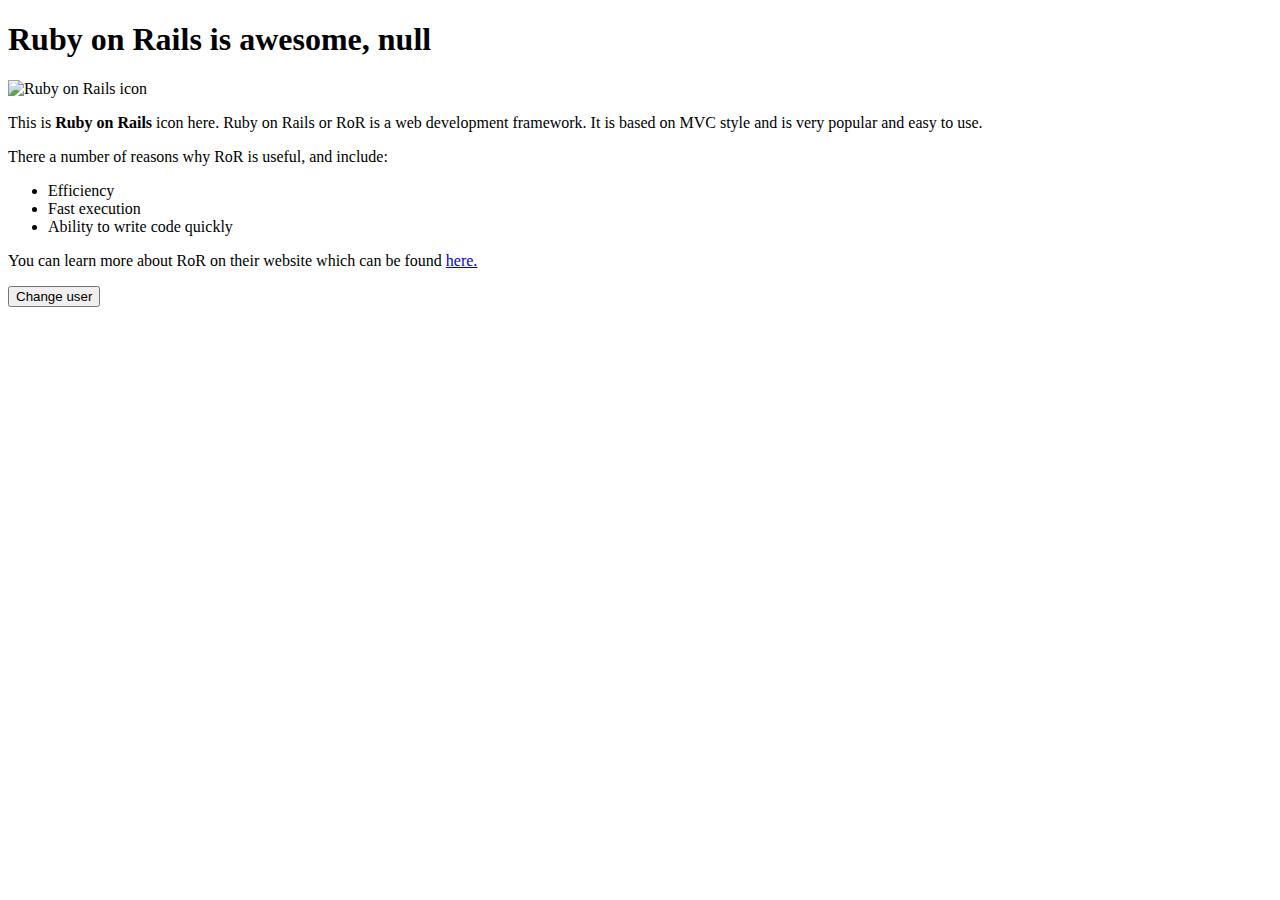
==== index.html @ 5ff3255b "Name prompt added + minor tweaks to main.js and index.html" ====
<!DOCTYPE html>
<html>
  <head>
    <link href="https://fonts.googleapis.com/css?family=Open+Sans" rel="stylesheet">
    <link href="styles/style.css" rel="stylesheet">
    <meta charset="utf-8">
    <title>Ruby on Rails!</title>
  </head>
  <body>

    <h1>Rails is awesome!</h1>

    <img src="images/index.jpeg" alt="Ruby on Rails icon">

    <p>This is <strong>Ruby on Rails</strong> icon here. Ruby on Rails or RoR is a web development framework. 
      It is based on MVC style and is very popular and easy to use.</p>
    
    <p>There a number of reasons why RoR is useful, and include: </p>

    <ul>
      <li>Efficiency</li>
      <li>Fast execution</li>
      <li>Ability to write code quickly</li>
    </ul>

    <p>You can learn more about RoR on their website which can be found 
      <a href="https://rubyonrails.org/">here.</a>
    </p>

    <button>Change user</button>
    <script src="scripts/main.js"></script>

  </body>
</html>
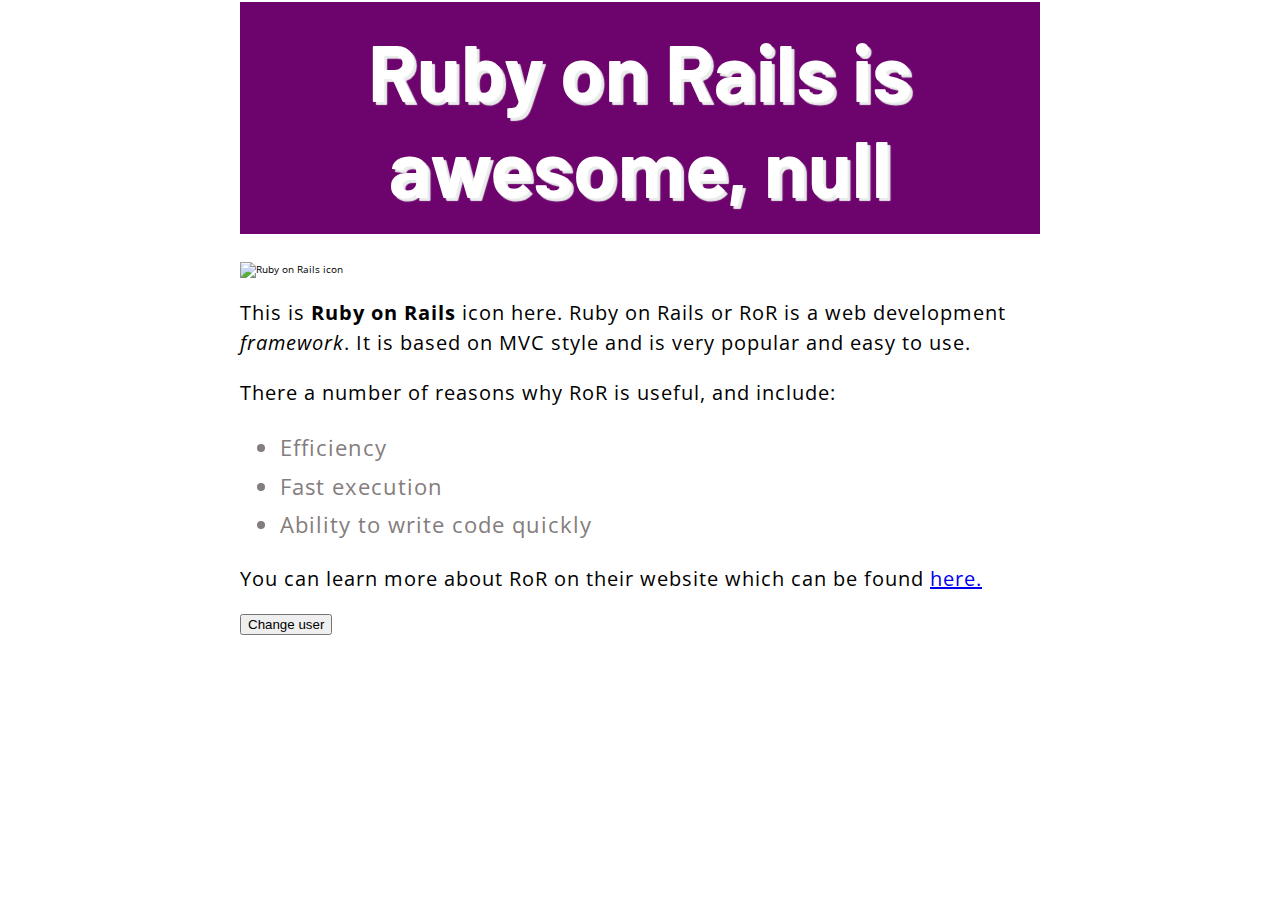
==== commit c01f7b86: "Made the appearance of webpage a little better" ====
--- a/index.html
+++ b/index.html
@@ -1,6 +1,7 @@
 <!DOCTYPE html>
 <html>
   <head>
+    <link href="https://fonts.googleapis.com/css?family=Barlow|Geostar&display=swap" rel="stylesheet">
     <link href="https://fonts.googleapis.com/css?family=Open+Sans" rel="stylesheet">
     <link href="styles/style.css" rel="stylesheet">
     <meta charset="utf-8">
@@ -8,11 +9,15 @@
   </head>
   <body>
 
-    <h1>Rails is awesome!</h1>
-
+    <div>
+      <h1>Rails is awesome!</h1>
+    </div>
+    <br>
+    <br>
+    
     <img src="images/index.jpeg" alt="Ruby on Rails icon">
 
-    <p>This is <strong>Ruby on Rails</strong> icon here. Ruby on Rails or RoR is a web development framework. 
+    <p>This is <strong>Ruby on Rails</strong> icon here. Ruby on Rails or RoR is a web development <em>framework</em>. 
       It is based on MVC style and is very popular and easy to use.</p>
     
     <p>There a number of reasons why RoR is useful, and include: </p>
@@ -24,7 +29,7 @@
     </ul>
 
     <p>You can learn more about RoR on their website which can be found 
-      <a href="https://rubyonrails.org/">here.</a>
+      <a href="https://rubyonrails.org/" target="_blank">here.</a>  <!-- target attribute here instructs open in new window -->
     </p>
 
     <button>Change user</button>
--- a/styles/style.css
+++ b/styles/style.css
@@ -0,0 +1,55 @@
+html {
+ 
+    font-size: 10px; /* px means "pixels": the base font size is now 10 pixels high  */
+    font-family: "Open Sans", sans-serif; /* this should be the rest of the output you got from Google fonts */
+    background-color: white;
+  }
+
+h1 {
+    font-family: 'Geostar', cursive;
+    font-family: 'Barlow', sans-serif;
+
+    font-size: 80px;
+    text-align: center;
+    background-color: rgb(109, 3, 109);
+    color: white;
+
+    margin: 0;
+    padding: 20px 0;    
+    
+    text-shadow: 3px 3px 1px rgb(234, 238, 235);
+  }
+  
+p  {
+
+    font-size: 20px;    
+    line-height: 1.5;
+    letter-spacing: 1px;
+  }
+
+li{
+ 
+    font-size: 22px;    
+    line-height: 1.75;
+    letter-spacing: 1px;
+    color: rgb(131, 125, 125);
+  }
+
+
+
+body {
+ 
+    width: 800px;
+    margin: 0 auto;
+    background-color: white;
+    padding: 0 20px 20px 20px;
+    border: 2px solid white;
+  }
+
+
+
+img { 
+           /* centers the image */
+    display: block;
+    margin: 0 auto;
+  }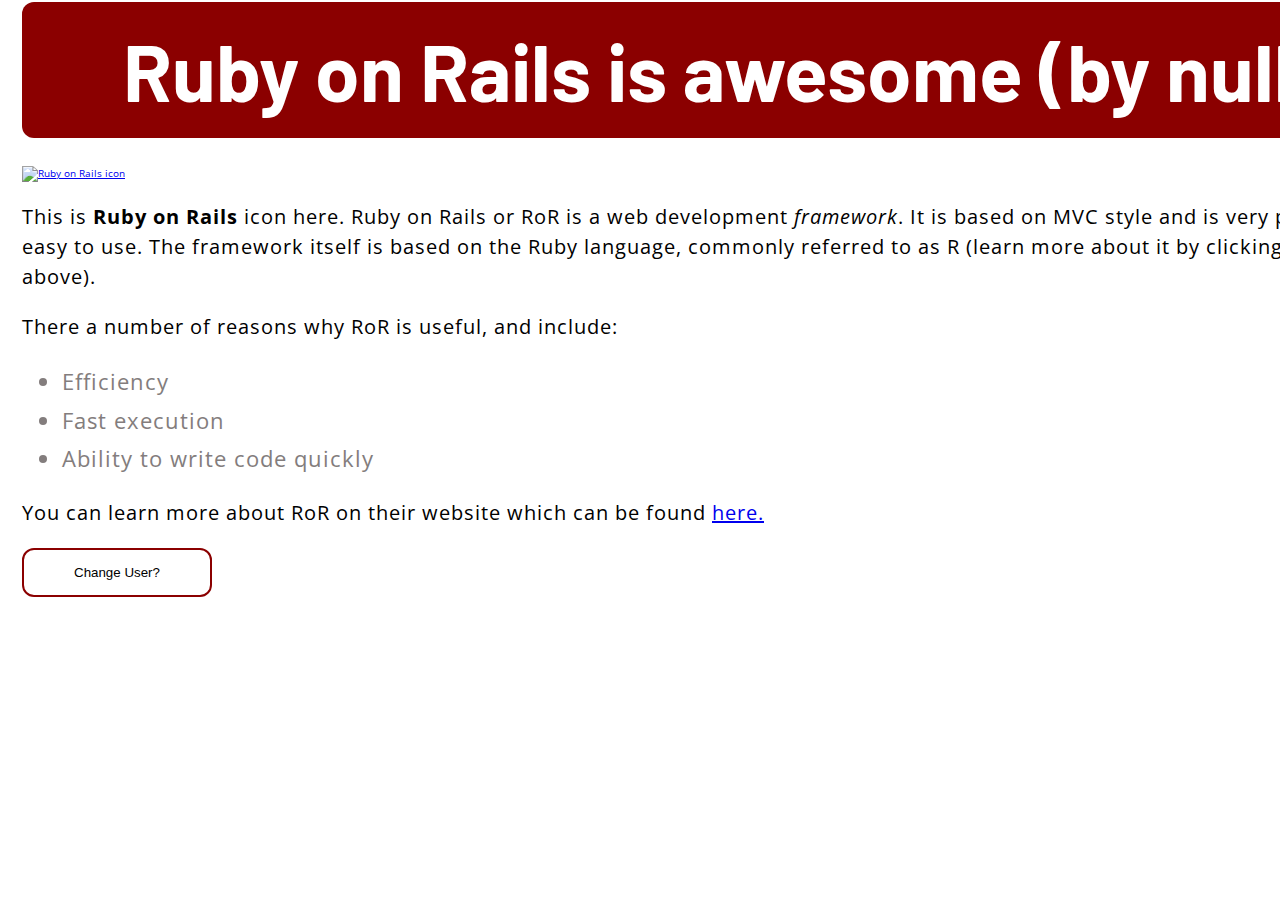
==== commit 61257100: "Added animations and styling to button and modified the  webpage appearance  in general" ====
--- a/index.html
+++ b/index.html
@@ -14,11 +14,13 @@
     </div>
     <br>
     <br>
-    
-    <img src="images/index.jpeg" alt="Ruby on Rails icon">
+    <a href = "https://ruby-lang.org" target="_blank">
+      <img src="images/index2.jpeg" alt="Ruby on Rails icon">
+    </a>  <!-- here added the image as a link to the website of Ruby-->
 
     <p>This is <strong>Ruby on Rails</strong> icon here. Ruby on Rails or RoR is a web development <em>framework</em>. 
-      It is based on MVC style and is very popular and easy to use.</p>
+      It is based on MVC style and is very popular and easy to use. The framework itself is based on 
+      the Ruby language, commonly referred to as R (learn more about it by clicking on the image above). </p>
     
     <p>There a number of reasons why RoR is useful, and include: </p>
 
@@ -32,7 +34,7 @@
       <a href="https://rubyonrails.org/" target="_blank">here.</a>  <!-- target attribute here instructs open in new window -->
     </p>
 
-    <button>Change user</button>
+    <button>Change User?</button>
     <script src="scripts/main.js"></script>
 
   </body>
--- a/styles/style.css
+++ b/styles/style.css
@@ -11,13 +11,14 @@
 
     font-size: 80px;
     text-align: center;
-    background-color: rgb(109, 3, 109);
+    background-color: #8B0000;
     color: white;
+    border-radius: 12px;
 
     margin: 0;
     padding: 20px 0;    
     
-    text-shadow: 3px 3px 1px rgb(234, 238, 235);
+    /* text-shadow: 3px 3px 1px rgb(234, 238, 235); */
   }
   
 p  {
@@ -39,7 +40,7 @@
 
 body {
  
-    width: 800px;
+    width: 1400px;
     margin: 0 auto;
     background-color: white;
     padding: 0 20px 20px 20px;
@@ -52,4 +53,25 @@
            /* centers the image */
     display: block;
     margin: 0 auto;
+  }
+
+button {
+
+    background-color: white; /* Green */
+    border: 2px solid #8B0000;
+    border-radius: 12px;  /* rounded borders */
+    color: black;
+    padding: 15px 50px;
+    text-align: center;
+    text-decoration: none;
+    display: inline-block;
+    font-size: 16px
+
+    -webkit-transition-duration: 0.4s; /* Button animation duration */
+    transition-duration: 0.4s;
+}
+
+button:hover {
+    background-color: #8B0000; /* Change button to these setting when mouse hovered over it */
+    color: white;
   }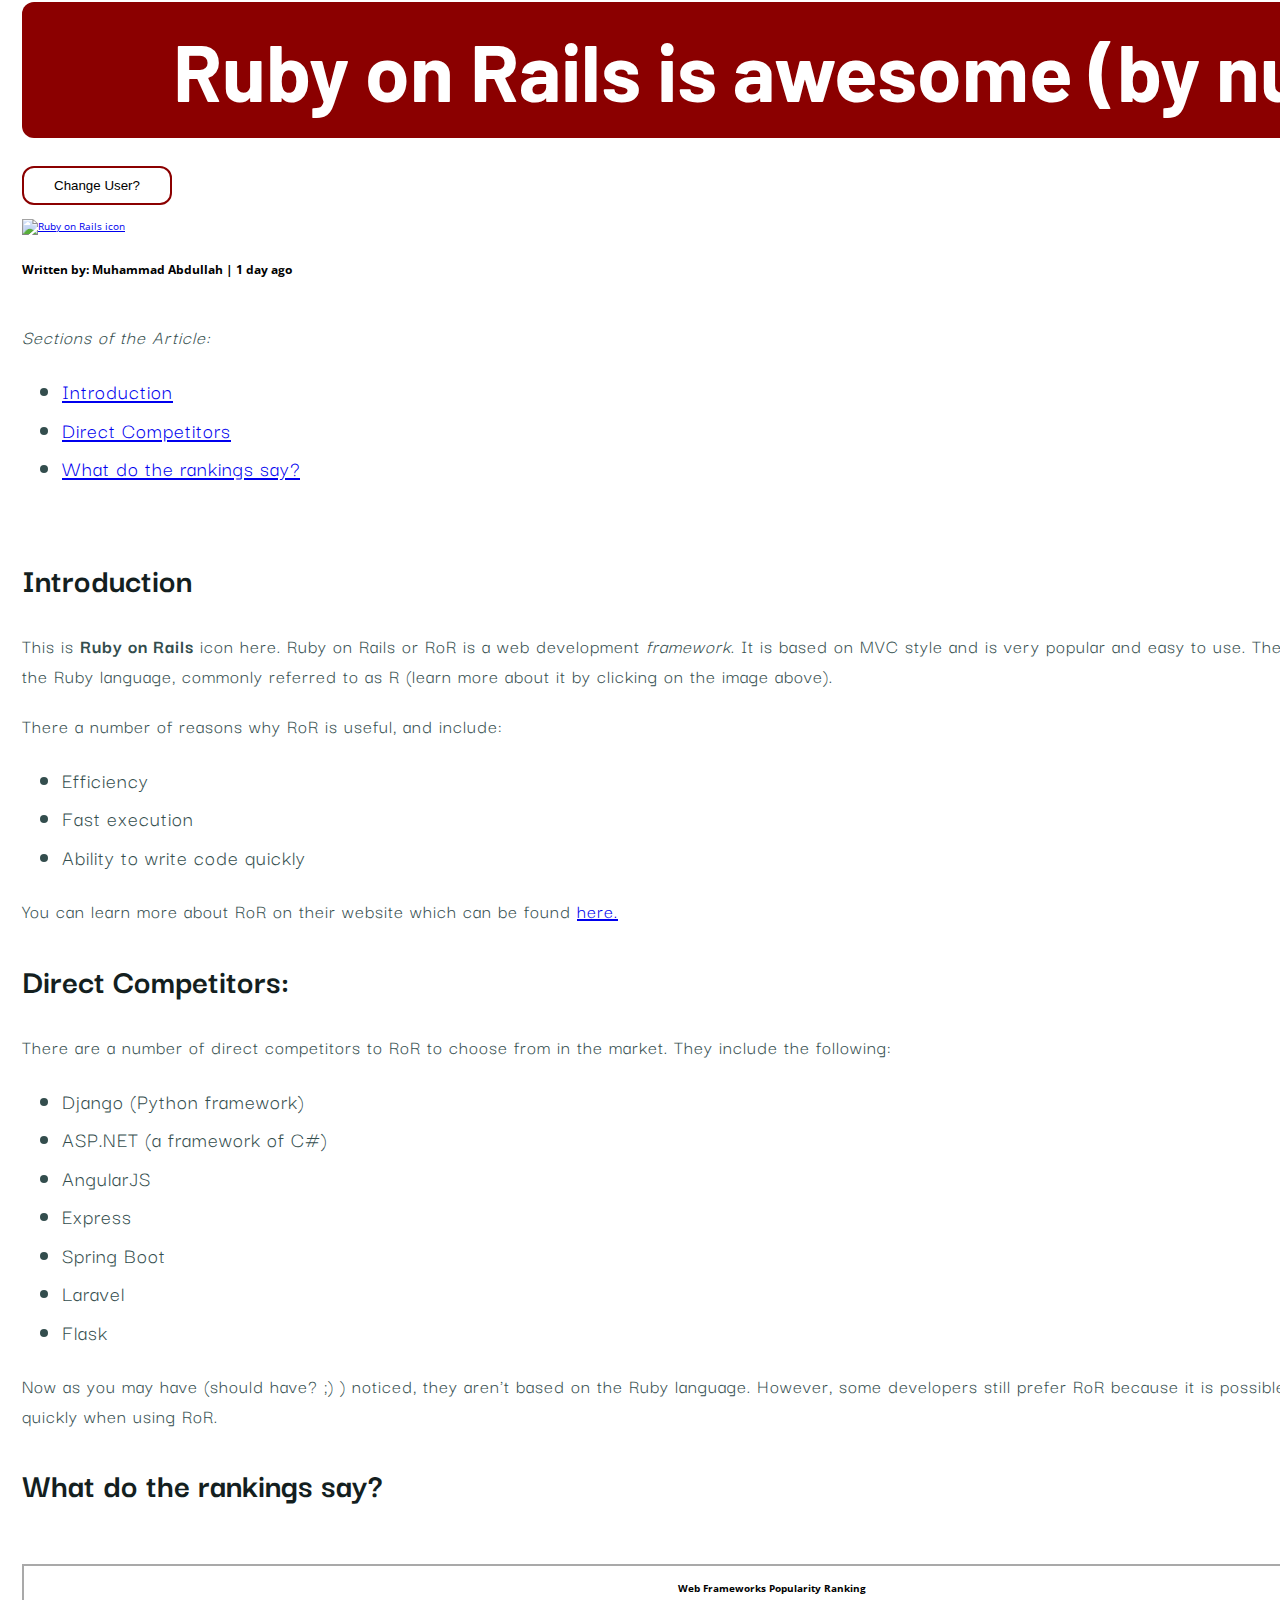
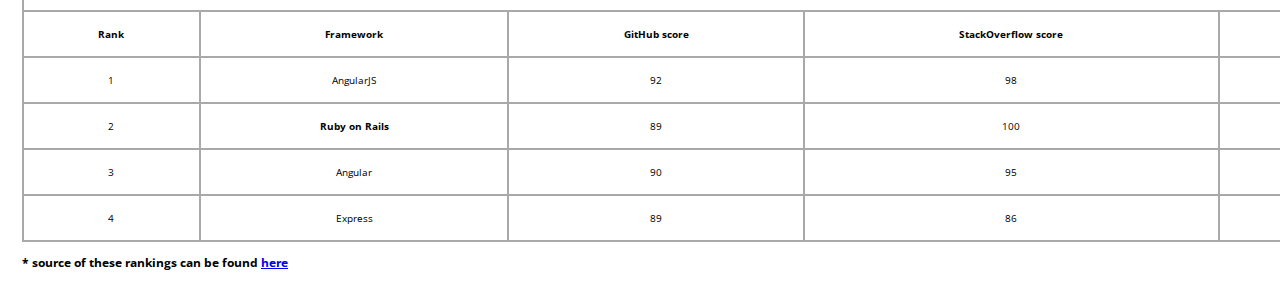
==== commit 8bb01968: "Added a table and some animations to it" ====
--- a/index.html
+++ b/index.html
@@ -3,6 +3,7 @@
   <head>
     <link href="https://fonts.googleapis.com/css?family=Barlow|Geostar&display=swap" rel="stylesheet">
     <link href="https://fonts.googleapis.com/css?family=Open+Sans" rel="stylesheet">
+    <link href="https://fonts.googleapis.com/css?family=Darker+Grotesque&display=swap" rel="stylesheet">
     <link href="styles/style.css" rel="stylesheet">
     <meta charset="utf-8">
     <title>Ruby on Rails!</title>
@@ -14,13 +15,33 @@
     </div>
     <br>
     <br>
+
+    <button>Change User?</button>
+    <br>
+    <br>
+
     <a href = "https://ruby-lang.org" target="_blank">
       <img src="images/index2.jpeg" alt="Ruby on Rails icon">
     </a>  <!-- here added the image as a link to the website of Ruby-->
 
-    <p>This is <strong>Ruby on Rails</strong> icon here. Ruby on Rails or RoR is a web development <em>framework</em>. 
-      It is based on MVC style and is very popular and easy to use. The framework itself is based on 
-      the Ruby language, commonly referred to as R (learn more about it by clicking on the image above). </p>
+    <br>
+    
+    <h3>Written by: Muhammad Abdullah | 1 day ago</h3>
+
+    <br>
+
+    <p><em>Sections of the Article:</em></p>
+
+    <ul>
+      <li><a href = "#introduction">Introduction</a></li>  <!-- Adds link to the element with id intro i.e., to the next element -->
+      <li><a href="#competitors">Direct Competitors</a></li>
+      <li><a href="#table1">What do the rankings say?</a></li>
+    </ul>
+    <br>
+    <br>
+    
+    <h2 id = "introduction">Introduction</h2>
+    <p >This is <strong>Ruby on Rails</strong> icon here. Ruby on Rails or RoR is a web development <em>framework</em>. It is based on MVC style and is very popular and easy to use. The framework itself is based on the Ruby language, commonly referred to as R (learn more about it by clicking on the image above). </p>
     
     <p>There a number of reasons why RoR is useful, and include: </p>
 
@@ -34,7 +55,74 @@
       <a href="https://rubyonrails.org/" target="_blank">here.</a>  <!-- target attribute here instructs open in new window -->
     </p>
 
-    <button>Change User?</button>
+    <h2 id ="competitors">Direct Competitors:</h2>
+    <p>There are a number of direct competitors to RoR to choose from in the market. They include the following:</p>
+    
+    <ul>
+      <li>Django (Python framework)</li>
+      <li>ASP.NET (a framework of C#) </li>
+      <li>AngularJS</li>
+      <li>Express</li>
+      <li>Spring Boot</li>
+      <li>Laravel</li>
+      <li>Flask</li>
+    </ul>
+
+    <p>Now as you may have (should have? ;) ) noticed, they aren't based on the Ruby language. However, some developers still prefer RoR because it is possible to set up a working website quickly when using RoR.</p>
+
+    <!-- Adding a table now! -->
+    <h2 id ="table1">What do the rankings say?</h2>
+    <br>
+    <br>
+
+    <table>
+      <thead>
+        <tr>
+          <th colspan="5">Web Frameworks Popularity Ranking</th>
+        </tr>
+        <tr>
+          <th scope="col">Rank</th>
+          <th scope="col">Framework</th>
+          <th scope="col">GitHub score</th>
+          <th scope="col">StackOverflow score</th>
+          <th scope="col">Overall score</th>
+        </tr>
+      </thead>
+      <tbody>
+        <tr>
+          <td>1</td>
+          <td>AngularJS</td>
+          <td>92</td>
+          <td>98</td>
+          <td>95</td>
+        </tr>
+        <tr>
+            <td>2</td>
+            <td><strong>Ruby on Rails</strong></td>
+            <td>89</td>
+            <td>100</td>
+            <td>94</td>
+        </tr>
+        <tr>
+            <td>3</td>
+            <td>Angular</td>
+            <td>90</td>
+            <td>95</td>
+            <td>92</td>
+        </tr>
+        <tr>
+            <td>4</td>
+            <td>Express</td>
+            <td>89</td>
+            <td>86</td>
+            <td>87</td>
+        </tr>
+      </tbody>
+    </table>
+    
+    <h3>* source of these rankings can be found <a href="https://hotframeworks.com/" target="_blank">here</a></h3>
+
+    
     <script src="scripts/main.js"></script>
 
   </body>
--- a/styles/style.css
+++ b/styles/style.css
@@ -26,21 +26,25 @@
     font-size: 20px;    
     line-height: 1.5;
     letter-spacing: 1px;
+    color: rgb(51, 77, 77);
+    font-family: 'Darker Grotesque', sans-serif;
   }
+  
 
 li{
  
     font-size: 22px;    
     line-height: 1.75;
     letter-spacing: 1px;
-    color: rgb(131, 125, 125);
+    color: rgb(51, 77, 77);
+    font-family: 'Darker Grotesque', sans-serif;
   }
 
 
 
 body {
  
-    width: 1400px;
+    width: 1500px;
     margin: 0 auto;
     background-color: white;
     padding: 0 20px 20px 20px;
@@ -61,7 +65,7 @@
     border: 2px solid #8B0000;
     border-radius: 12px;  /* rounded borders */
     color: black;
-    padding: 15px 50px;
+    padding: 10px 30px;
     text-align: center;
     text-decoration: none;
     display: inline-block;
@@ -74,4 +78,24 @@
 button:hover {
     background-color: #8B0000; /* Change button to these setting when mouse hovered over it */
     color: white;
-  }+  }
+
+h2 {
+  font-size: 35px;
+  font-family: 'Darker Grotesque', sans-serif;
+  color: rgb(20, 31, 31);
+}
+
+table, td, th {
+  border: 2px solid #A9A9A9;
+  padding: 15px;
+  text-align: center;
+}
+
+table {
+  border-collapse: collapse;   /* Multiple borders collapsed into a single one */
+  width: 100%;  /*Whole table spans across entire page */
+
+}
+
+
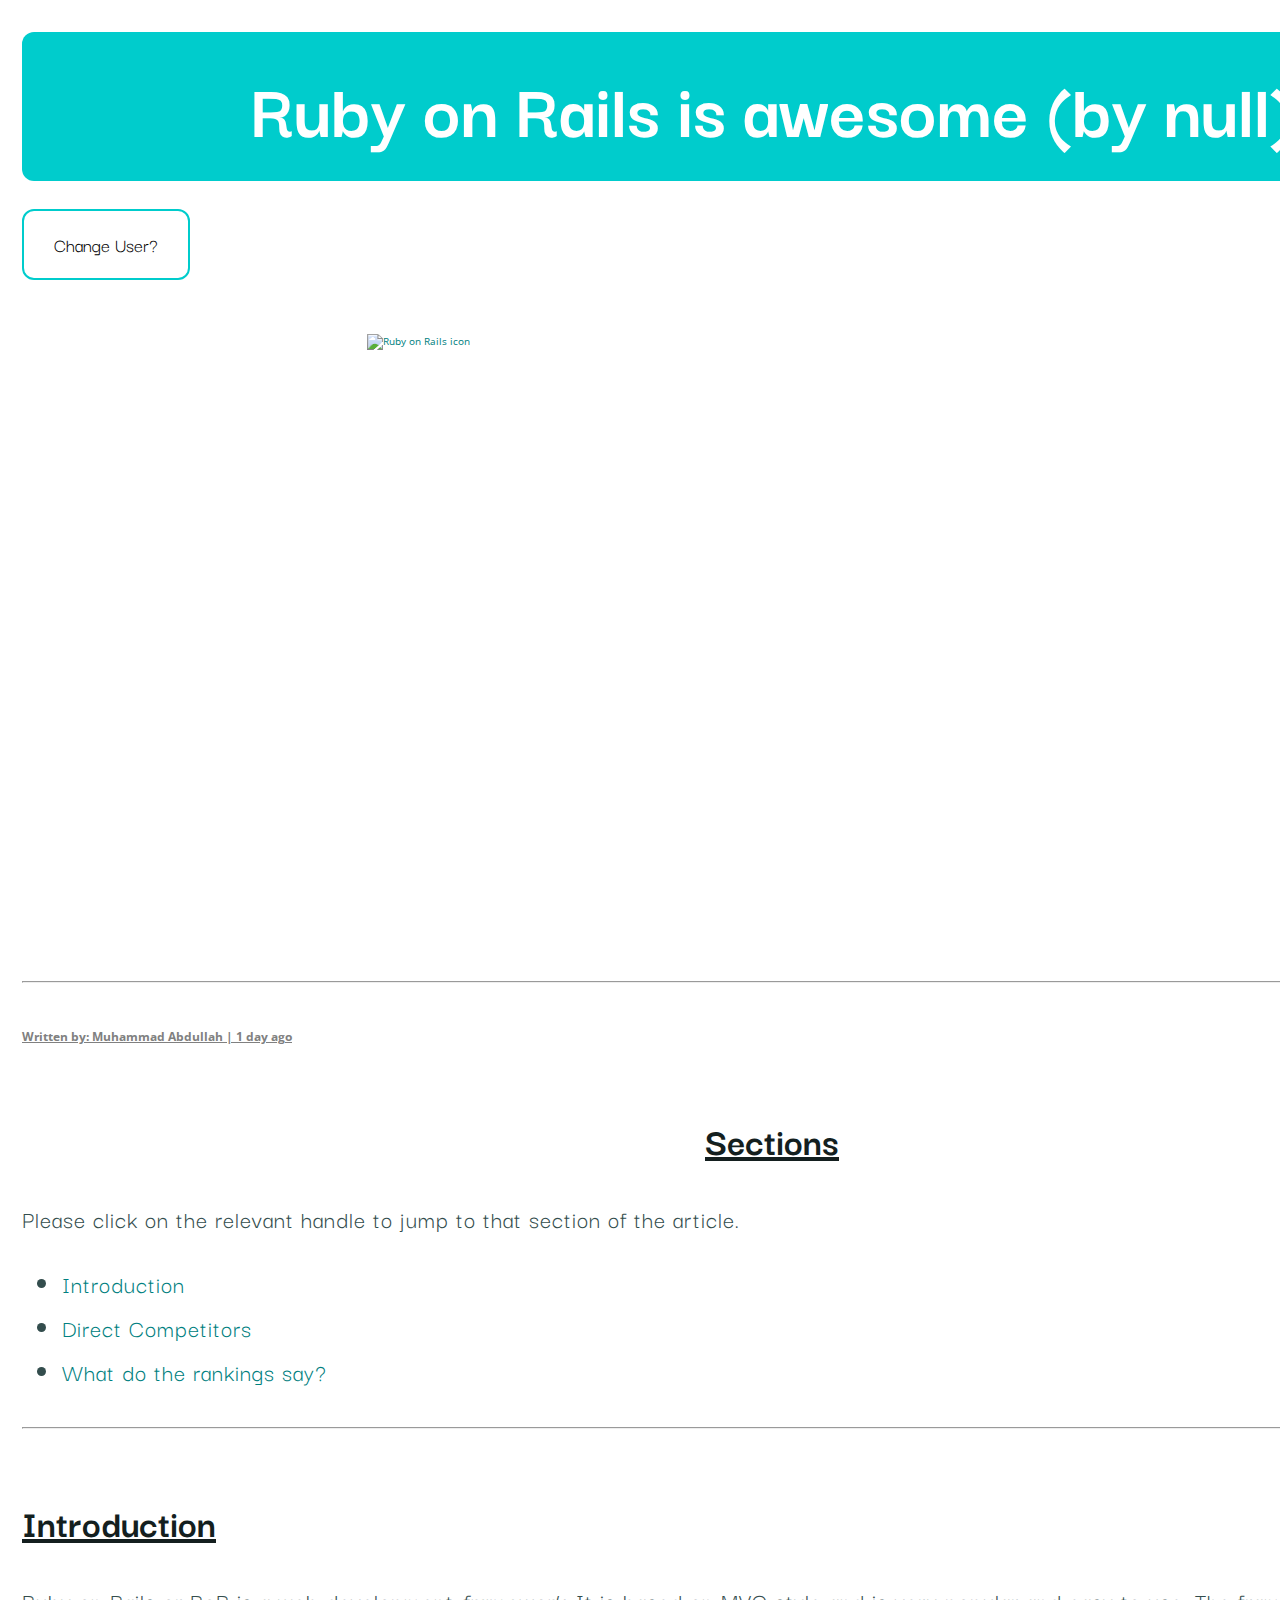
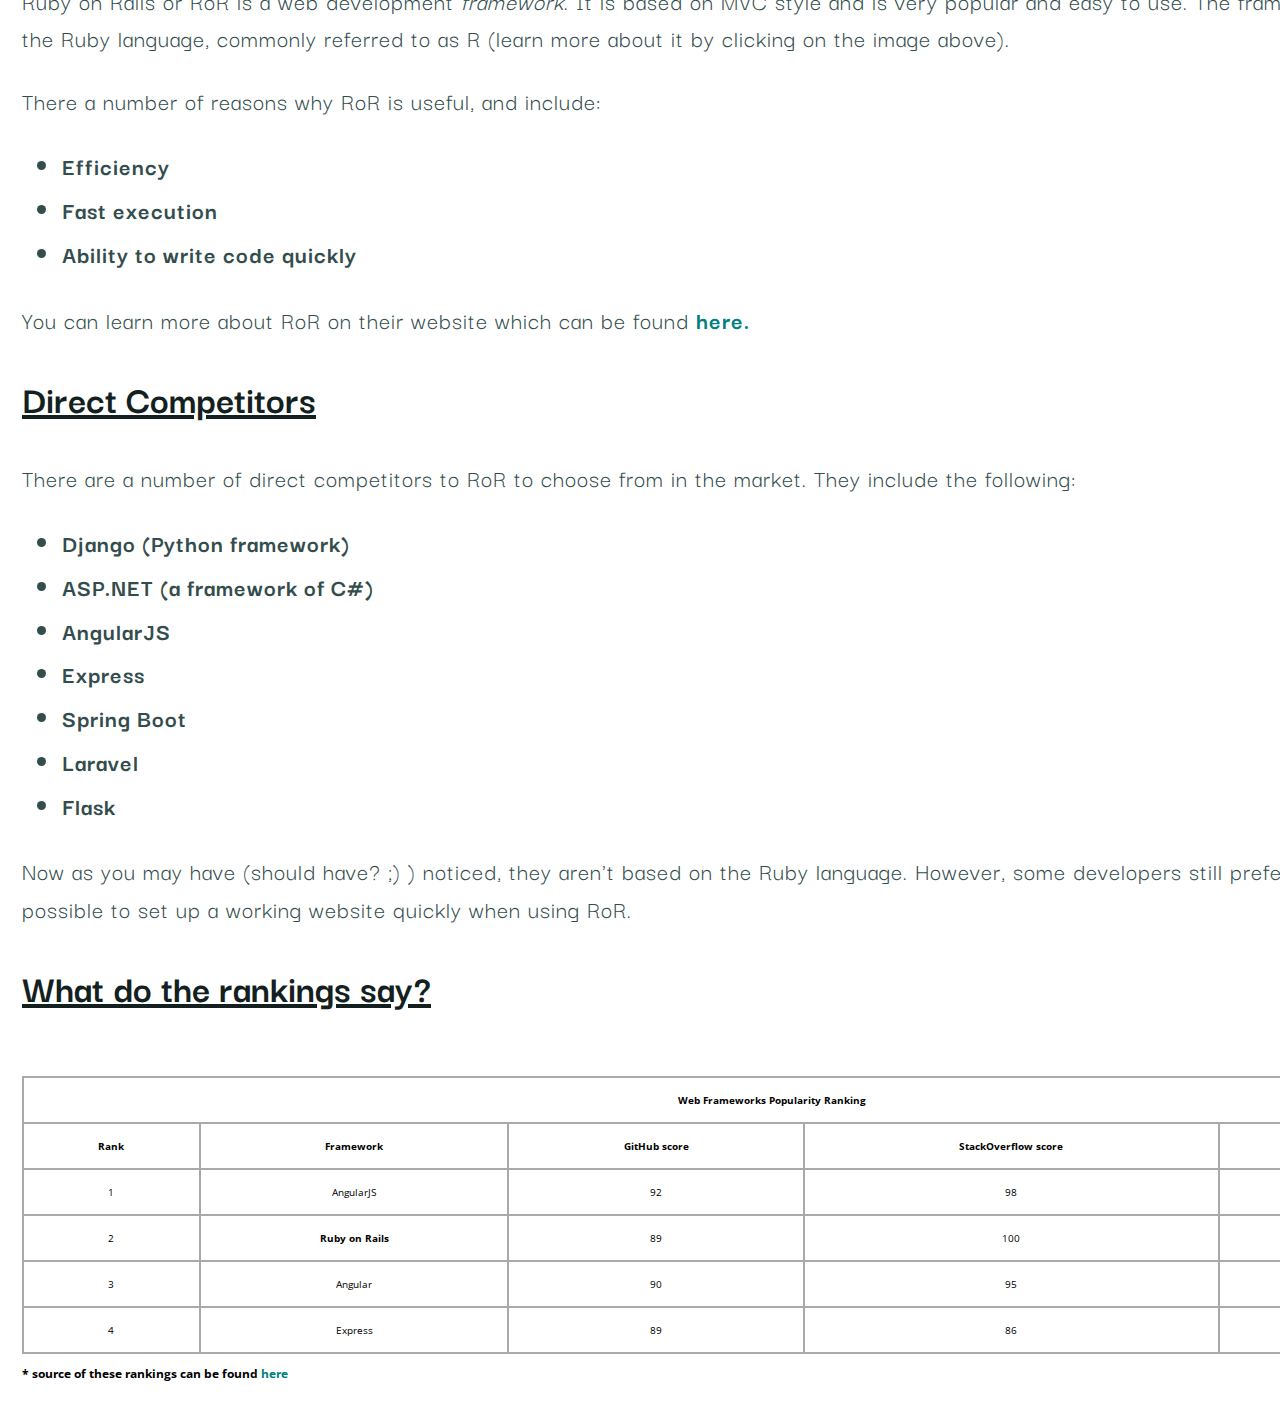
==== commit d471ce61: "Some styling upgrades to the links on the webpage" ====
--- a/index.html
+++ b/index.html
@@ -6,12 +6,26 @@
     <link href="https://fonts.googleapis.com/css?family=Darker+Grotesque&display=swap" rel="stylesheet">
     <link href="styles/style.css" rel="stylesheet">
     <meta charset="utf-8">
-    <title>Ruby on Rails!</title>
+    <title>Ruby on Rails</title>
   </head>
   <body>
 
+    <!--
+    <header id= "head">
+      <h2>Sections</h2>
+      
+      <ul class="bold">
+        <li><a href = "#introduction">Introduction</a></li>  
+        <li><a href="#competitors">Direct Competitors</a></li>
+        <li><a href="#table1">What do the rankings say?</a></li>
+      </ul>
+
+      
+    </header>
+    -->
+
     <div>
-      <h1>Rails is awesome!</h1>
+      <h1 class="darker-grotesque">Rails is awesome!</h1>
     </div>
     <br>
     <br>
@@ -19,46 +33,56 @@
     <button>Change User?</button>
     <br>
     <br>
-
-    <a href = "https://ruby-lang.org" target="_blank">
-      <img src="images/index2.jpeg" alt="Ruby on Rails icon">
-    </a>  <!-- here added the image as a link to the website of Ruby-->
+    <div class="img1">
+      <a href = "https://ruby-lang.org" target="_blank">
+        <img src="images/new.png" alt="Ruby on Rails icon" id="rb-icon">
+      </a>  <!-- here added the image as a link to the website of Ruby-->
+    </div>
+    <br>
+    <br>
+    <br>
+    <hr>   <!-- a line break here -->
+    <br>
+    <br>
+    
+    <h3 class="publish">Written by: Muhammad Abdullah | 1 day ago</h3>  <!-- CLASSES ARE MADE TO BE USED OVER AND OVER AGAIN -->
 
     <br>
+    <div class="welcome"> 
+      <h2 class="center-align">Sections</h2>
+      <p>Please click on the relevant handle to jump to that section of the article.</p>
+      <ul class="bold">
+        <li><a href = "#introduction">Introduction</a></li>  <!-- Adds link to the element with id intro i.e., to the next element -->
+        <li><a href="#competitors">Direct Competitors</a></li>
+        <li><a href="#table1">What do the rankings say?</a></li>
+      </ul>
+    </div>
     
-    <h3>Written by: Muhammad Abdullah | 1 day ago</h3>
-
     <br>
-
-    <p><em>Sections of the Article:</em></p>
-
-    <ul>
-      <li><a href = "#introduction">Introduction</a></li>  <!-- Adds link to the element with id intro i.e., to the next element -->
-      <li><a href="#competitors">Direct Competitors</a></li>
-      <li><a href="#table1">What do the rankings say?</a></li>
-    </ul>
+    <br>
+    <hr>
     <br>
     <br>
     
     <h2 id = "introduction">Introduction</h2>
-    <p >This is <strong>Ruby on Rails</strong> icon here. Ruby on Rails or RoR is a web development <em>framework</em>. It is based on MVC style and is very popular and easy to use. The framework itself is based on the Ruby language, commonly referred to as R (learn more about it by clicking on the image above). </p>
+    <p>Ruby on Rails or RoR is a web development <em>framework</em>. It is based on MVC style and is very popular and easy to use. The framework itself is based on the Ruby language, commonly referred to as R (learn more about it by clicking on the image above). </p>
     
     <p>There a number of reasons why RoR is useful, and include: </p>
 
-    <ul>
+    <ul class="bold">
       <li>Efficiency</li>
       <li>Fast execution</li>
       <li>Ability to write code quickly</li>
     </ul>
 
     <p>You can learn more about RoR on their website which can be found 
-      <a href="https://rubyonrails.org/" target="_blank">here.</a>  <!-- target attribute here instructs open in new window -->
+      <a href="https://rubyonrails.org/" target="_blank"><strong>here.</strong></a>  <!-- target attribute here instructs open in new window -->
     </p>
 
-    <h2 id ="competitors">Direct Competitors:</h2>
+    <h2 id ="competitors">Direct Competitors</h2>
     <p>There are a number of direct competitors to RoR to choose from in the market. They include the following:</p>
     
-    <ul>
+    <ul class="bold">
       <li>Django (Python framework)</li>
       <li>ASP.NET (a framework of C#) </li>
       <li>AngularJS</li>
@@ -120,7 +144,7 @@
       </tbody>
     </table>
     
-    <h3>* source of these rankings can be found <a href="https://hotframeworks.com/" target="_blank">here</a></h3>
+    <h3>* source of these rankings can be found <a href="https://hotframeworks.com/" target="_blank"><strong>here</strong></a></h3>
 
     
     <script src="scripts/main.js"></script>
--- a/styles/style.css
+++ b/styles/style.css
@@ -3,27 +3,40 @@
     font-size: 10px; /* px means "pixels": the base font size is now 10 pixels high  */
     font-family: "Open Sans", sans-serif; /* this should be the rest of the output you got from Google fonts */
     background-color: white;
+    padding-top: 30px;
   }
 
 h1 {
-    font-family: 'Geostar', cursive;
-    font-family: 'Barlow', sans-serif;
-
     font-size: 80px;
     text-align: center;
-    background-color: #8B0000;
+    background-color: rgb(0, 204, 204);
     color: white;
     border-radius: 12px;
-
     margin: 0;
     padding: 20px 0;    
     
     /* text-shadow: 3px 3px 1px rgb(234, 238, 235); */
   }
+
+/* header {
+  color: white;
+  background-color: rgb(0, 204, 204);
+  text-align: center;
+  position: fixed;
+  width: 100%;
+  z-index: 10;
+
+  }
+
+#head {
+  color: white;
+}
+
+*/
   
 p  {
 
-    font-size: 20px;    
+    font-size: 25px;    
     line-height: 1.5;
     letter-spacing: 1px;
     color: rgb(51, 77, 77);
@@ -32,18 +45,19 @@
   
 
 li{
- 
-    font-size: 22px;    
+    font-size: 25px;    
     line-height: 1.75;
     letter-spacing: 1px;
     color: rgb(51, 77, 77);
     font-family: 'Darker Grotesque', sans-serif;
+    
   }
 
 
 
+
+
 body {
- 
     width: 1500px;
     margin: 0 auto;
     background-color: white;
@@ -60,30 +74,33 @@
   }
 
 button {
-
     background-color: white; /* Green */
-    border: 2px solid #8B0000;
+    border: 2px solid rgb(0, 204, 204);
     border-radius: 12px;  /* rounded borders */
     color: black;
-    padding: 10px 30px;
+    padding: 20px 30px;
+    margin-bottom: 40px;
     text-align: center;
     text-decoration: none;
     display: inline-block;
-    font-size: 16px
-
+    font-size: 20px;  
     -webkit-transition-duration: 0.4s; /* Button animation duration */
-    transition-duration: 0.4s;
+    transition-duration: 0.2s;
+    font-family: 'Darker Grotesque', sans-serif
 }
 
 button:hover {
-    background-color: #8B0000; /* Change button to these setting when mouse hovered over it */
+    background-color: rgb(0, 204, 204); /* Change button to these setting when mouse hovered over it */
     color: white;
+    font-weight: bold;
+    font-size: 25px;
   }
 
 h2 {
-  font-size: 35px;
+  font-size: 40px;
   font-family: 'Darker Grotesque', sans-serif;
   color: rgb(20, 31, 31);
+  text-decoration: underline;
 }
 
 table, td, th {
@@ -98,4 +115,68 @@
 
 }
 
+a {
+  color: rgb(0, 128, 128);
+  font-weight: normal;
+  text-decoration: none;
+  -webkit-transition-duration: 0.2s;
+  transition-duration: 0.2s;
+}
 
+a:hover {
+
+  color: rgb(0, 230, 230);
+  font-weight: bold;
+  text-decoration: underline;
+  
+}
+
+
+
+hr {
+  color: rgb(204, 221, 255);
+}
+
+.darker-grotesque {
+  font-family: 'Darker Grotesque', sans-serif
+}
+
+.publish {      /*This class is selected here */
+  color:gray;
+  font-weight: bold;
+  text-decoration: underline;
+  text-align: left;
+  border-top: rgb(51, 77, 77);
+
+  border-bottom: rgb(51, 77, 77);
+}
+
+.center-align {
+  text-align: center;
+}
+
+.bold {
+  font-weight: bold;
+}
+
+.italicize {
+  font-style: italic;
+}
+
+#rb-icon {
+  height: 600px;
+  width: 50%;
+}
+
+
+.welcome {
+  position: relative;   /* Changes the default box model to your custom created one */
+  top: 10px;   /* offset the box 10px FROM top i.e., move it BOTTOM */
+}
+
+.img1 {
+  position: relative;
+  right: 30px;
+}
+
+
